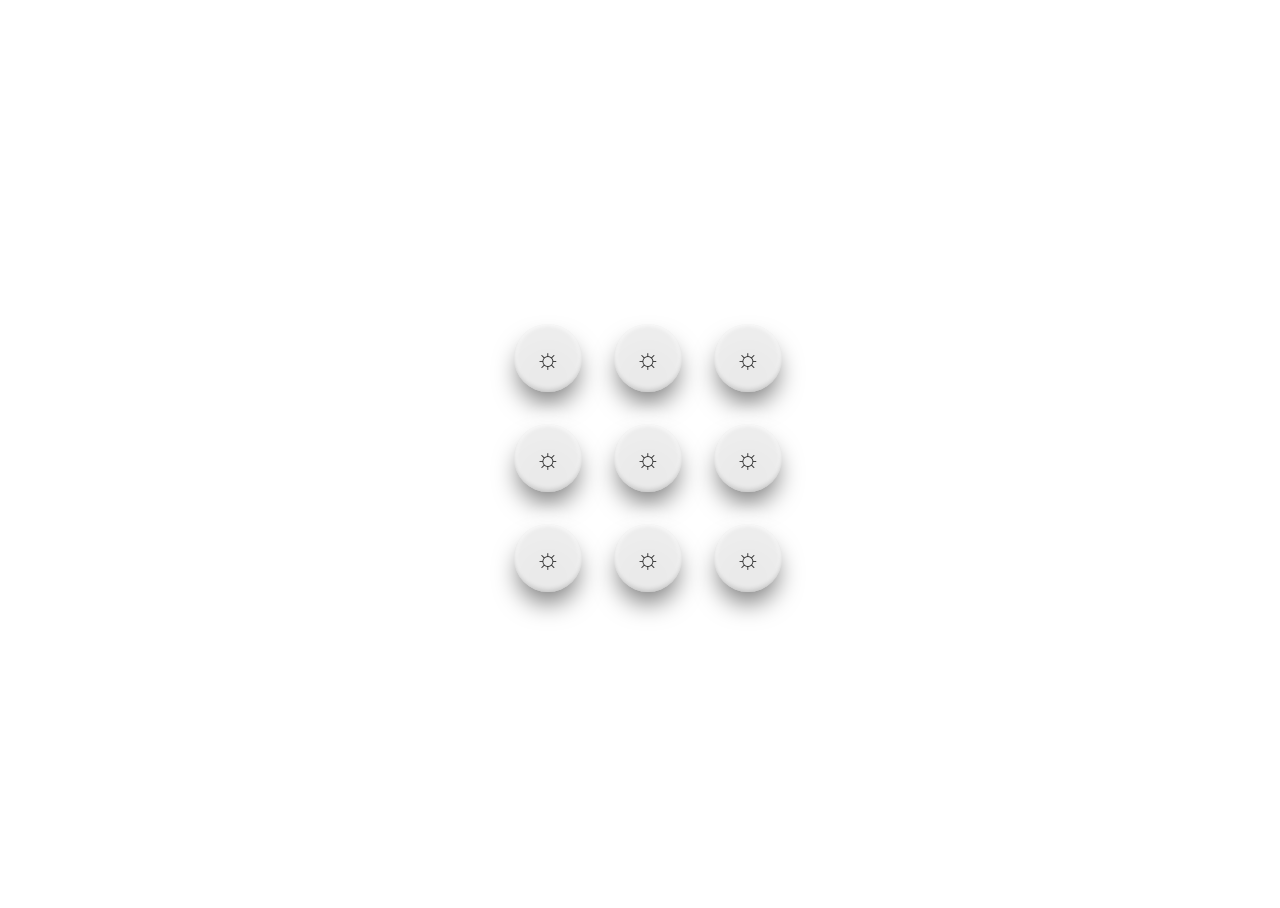
==== button-board.html @ af2a67f4 "first commit" ====
<!DOCTYPE html>
    <html>
        <head>
            <link rel="stylesheet" href="button-board.css">
        </head>
        <body>
            <div class="container">
                <div class="button-grid">
                    <div class="toggle">
                        <input type="checkbox">
                        <span class="button"></span>
                        <span class="label">☼</span>
                    </div>
                    <div class="toggle">
                        <input type="checkbox">
                        <span class="button"></span>
                        <span class="label">☼</span>
                    </div>
                    <div class="toggle">
                        <input type="checkbox">
                        <span class="button"></span>
                        <span class="label">☼</span>
                    </div>
                    <div class="toggle">
                        <input type="checkbox">
                        <span class="button"></span>
                        <span class="label">☼</span>
                    </div>
                    <div class="toggle">
                        <input type="checkbox">
                        <span class="button"></span>
                        <span class="label">☼</span>
                    </div>
                    <div class="toggle">
                        <input type="checkbox">
                        <span class="button"></span>
                        <span class="label">☼</span>
                    </div>
                    <div class="toggle">
                        <input type="checkbox">
                        <span class="button"></span>
                        <span class="label">☼</span>
                    </div>
                    <div class="toggle">
                        <input type="checkbox">
                        <span class="button"></span>
                        <span class="label">☼</span>
                    </div>
                    <div class="toggle">
                        <input type="checkbox">
                        <span class="button"></span>
                        <span class="label">☼</span>
                    </div>
                </div>
            </div>
        </body>
    </html>
---- button-board.css ----
html, body {
    height: 100%;
    width: 100%;
}

.toggle {
    display: inline-block;
  }
  
  .toggle {
    position: relative;
    height: 100px;
    width: 100px;
  }
  
  .toggle:before {
    box-shadow: 0;
    border-radius: 84.5px;
    background: #fff;
    position: absolute;
    margin-left: -36px;
    margin-top: -36px;
    opacity: 0.2;
    height: 72px;
    width: 72px;
    left: 50%;
    top: 50%;
  }
  
  .toogle input:checked~.label {
    color: rgba(255,0,0,0.8);
  }
  
  .toggle .button {
    transition: all 300ms cubic-bezier(0.23, 1, 0.32, 1);
    box-shadow: 0 15px 25px -4px rgba(0, 0, 0, 0.5), inset 0 -3px 4px -1px rgba(0, 0, 0, 0.2), 0 -10px 15px -1px rgba(255, 255, 255, 0.6), inset 0 3px 4px -1px rgba(255, 255, 255, 0.2), inset 0 0 5px 1px rgba(255, 255, 255, 0.8), inset 0 20px 30px 0 rgba(255, 255, 255, 0.2);
    border-radius: 68.8px;
    position: absolute;
    background: #eaeaea;
    margin-left: -34.4px;
    margin-top: -34.4px;
    display: block;
    height: 68.8px;
    width: 68.8px;
    left: 50%;
    top: 50%;
  }
  
  .toggle .label {
    transition: color 300ms ease-out;
    line-height: 101px;
    text-align: center;
    position: absolute;
    font-weight: 700;
    font-size: 28px;
    display: block;
    opacity: 0.9;
    height: 100%;
    width: 100%;
    color: rgba(0, 0, 0, 0.9);
  }
  
  .toggle input {
    opacity: 0;
    position: absolute;
    cursor: pointer;
    z-index: 1;
    height: 100%;
    width: 100%;
    left: 0;
    top: 0;
  }
  
  .toggle input:active ~ .button {
    filter: blur(0.5px);
    box-shadow: 0 12px 25px -4px rgba(0, 0, 0, 0.4), inset 0 -8px 30px 1px rgba(255, 255, 255, 0.9), 0 -10px 15px -1px rgba(255, 255, 255, 0.6), inset 0 8px 25px 0 rgba(0, 0, 0, 0.4), inset 0 0 10px 1px rgba(255, 255, 255, 0.6);
  }
  
  .toggle input:active ~ .label {
    font-size: 26px;
    color: rgba(0, 0, 0, 0.45);
  }
  
  .toggle input:checked ~ .button {
    filter: blur(0.5px);
    box-shadow: 0 10px 25px -4px rgba(0, 0, 0, 0.4), inset 0 -8px 25px -1px rgba(255, 255, 255, 0.9), 0 -10px 15px -1px rgba(255, 255, 255, 0.6), inset 0 8px 20px 0 rgba(0, 0, 0, 0.2), inset 0 0 5px 1px rgba(255, 255, 255, 0.6);
  }
  
  .toggle input:checked ~ .label {
    color: rgba(0, 0, 0, 0.8);
  }

.button-grid {
    display: grid;
    grid-template-columns: repeat(3, 1fr);
    grid-template-rows: repeat(3, 1fr);
    grid-column-gap: 0px;
    grid-row-gap: 0px;
    width: 300px;
    }

.container {
    height: 100%;
    display: flex;
    flex-direction: row;
    justify-content: center;
    align-items: center;
}
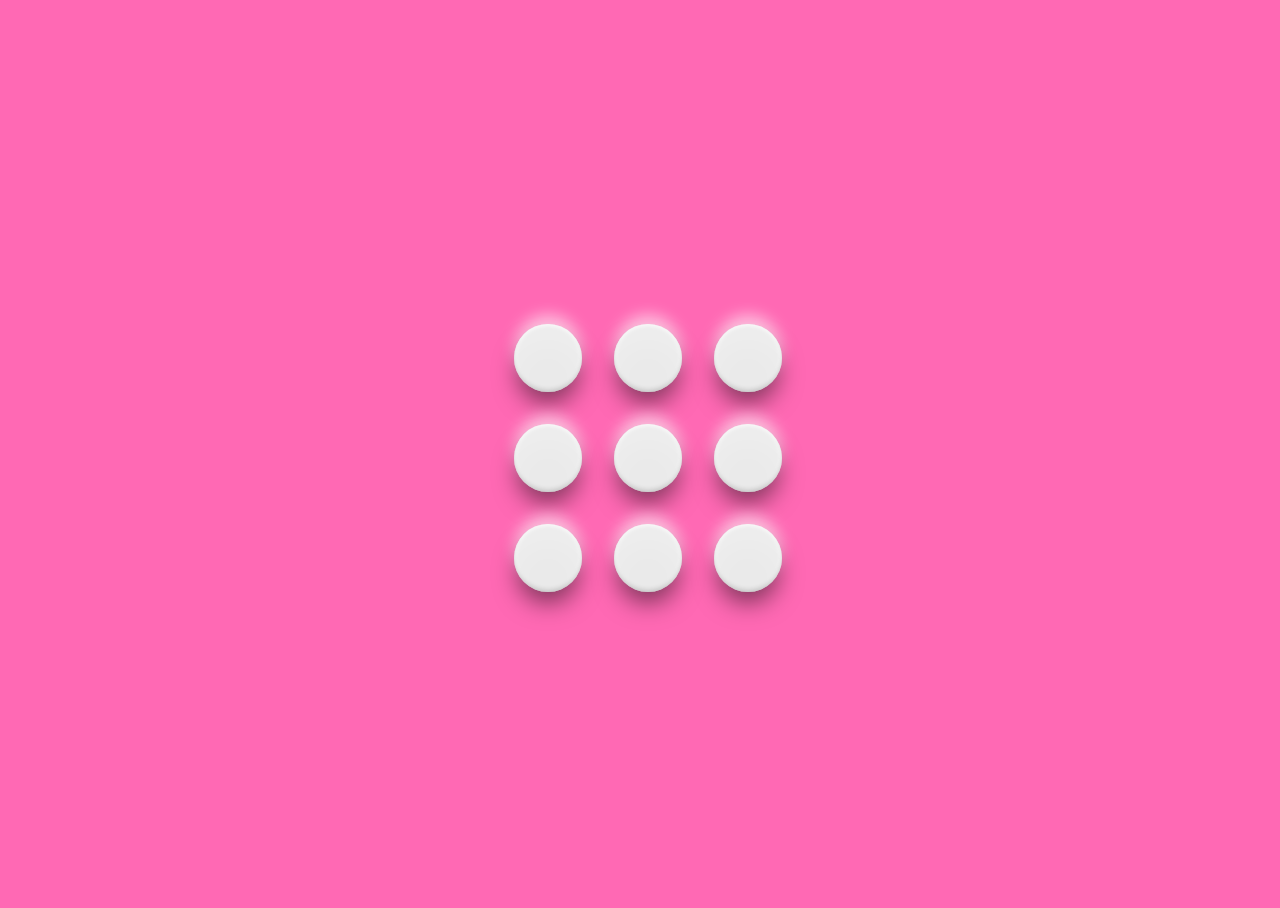
==== commit c1330906: "make body hot pink" ====
--- a/button-board.html
+++ b/button-board.html
@@ -9,47 +9,38 @@
                     <div class="toggle">
                         <input type="checkbox">
                         <span class="button"></span>
-                        <span class="label">☼</span>
                     </div>
                     <div class="toggle">
                         <input type="checkbox">
                         <span class="button"></span>
-                        <span class="label">☼</span>
                     </div>
                     <div class="toggle">
                         <input type="checkbox">
                         <span class="button"></span>
-                        <span class="label">☼</span>
                     </div>
                     <div class="toggle">
                         <input type="checkbox">
                         <span class="button"></span>
-                        <span class="label">☼</span>
                     </div>
                     <div class="toggle">
                         <input type="checkbox">
                         <span class="button"></span>
-                        <span class="label">☼</span>
                     </div>
                     <div class="toggle">
                         <input type="checkbox">
                         <span class="button"></span>
-                        <span class="label">☼</span>
                     </div>
                     <div class="toggle">
                         <input type="checkbox">
                         <span class="button"></span>
-                        <span class="label">☼</span>
                     </div>
                     <div class="toggle">
                         <input type="checkbox">
                         <span class="button"></span>
-                        <span class="label">☼</span>
                     </div>
                     <div class="toggle">
                         <input type="checkbox">
                         <span class="button"></span>
-                        <span class="label">☼</span>
                     </div>
                 </div>
             </div>
--- a/button-board.css
+++ b/button-board.css
@@ -1,6 +1,7 @@
 html, body {
     height: 100%;
     width: 100%;
+    background-color: #FF69B4;
 }
 
 .toggle {
@@ -84,6 +85,7 @@
   .toggle input:checked ~ .button {
     filter: blur(0.5px);
     box-shadow: 0 10px 25px -4px rgba(0, 0, 0, 0.4), inset 0 -8px 25px -1px rgba(255, 255, 255, 0.9), 0 -10px 15px -1px rgba(255, 255, 255, 0.6), inset 0 8px 20px 0 rgba(0, 0, 0, 0.2), inset 0 0 5px 1px rgba(255, 255, 255, 0.6);
+    
   }
   
   .toggle input:checked ~ .label {
